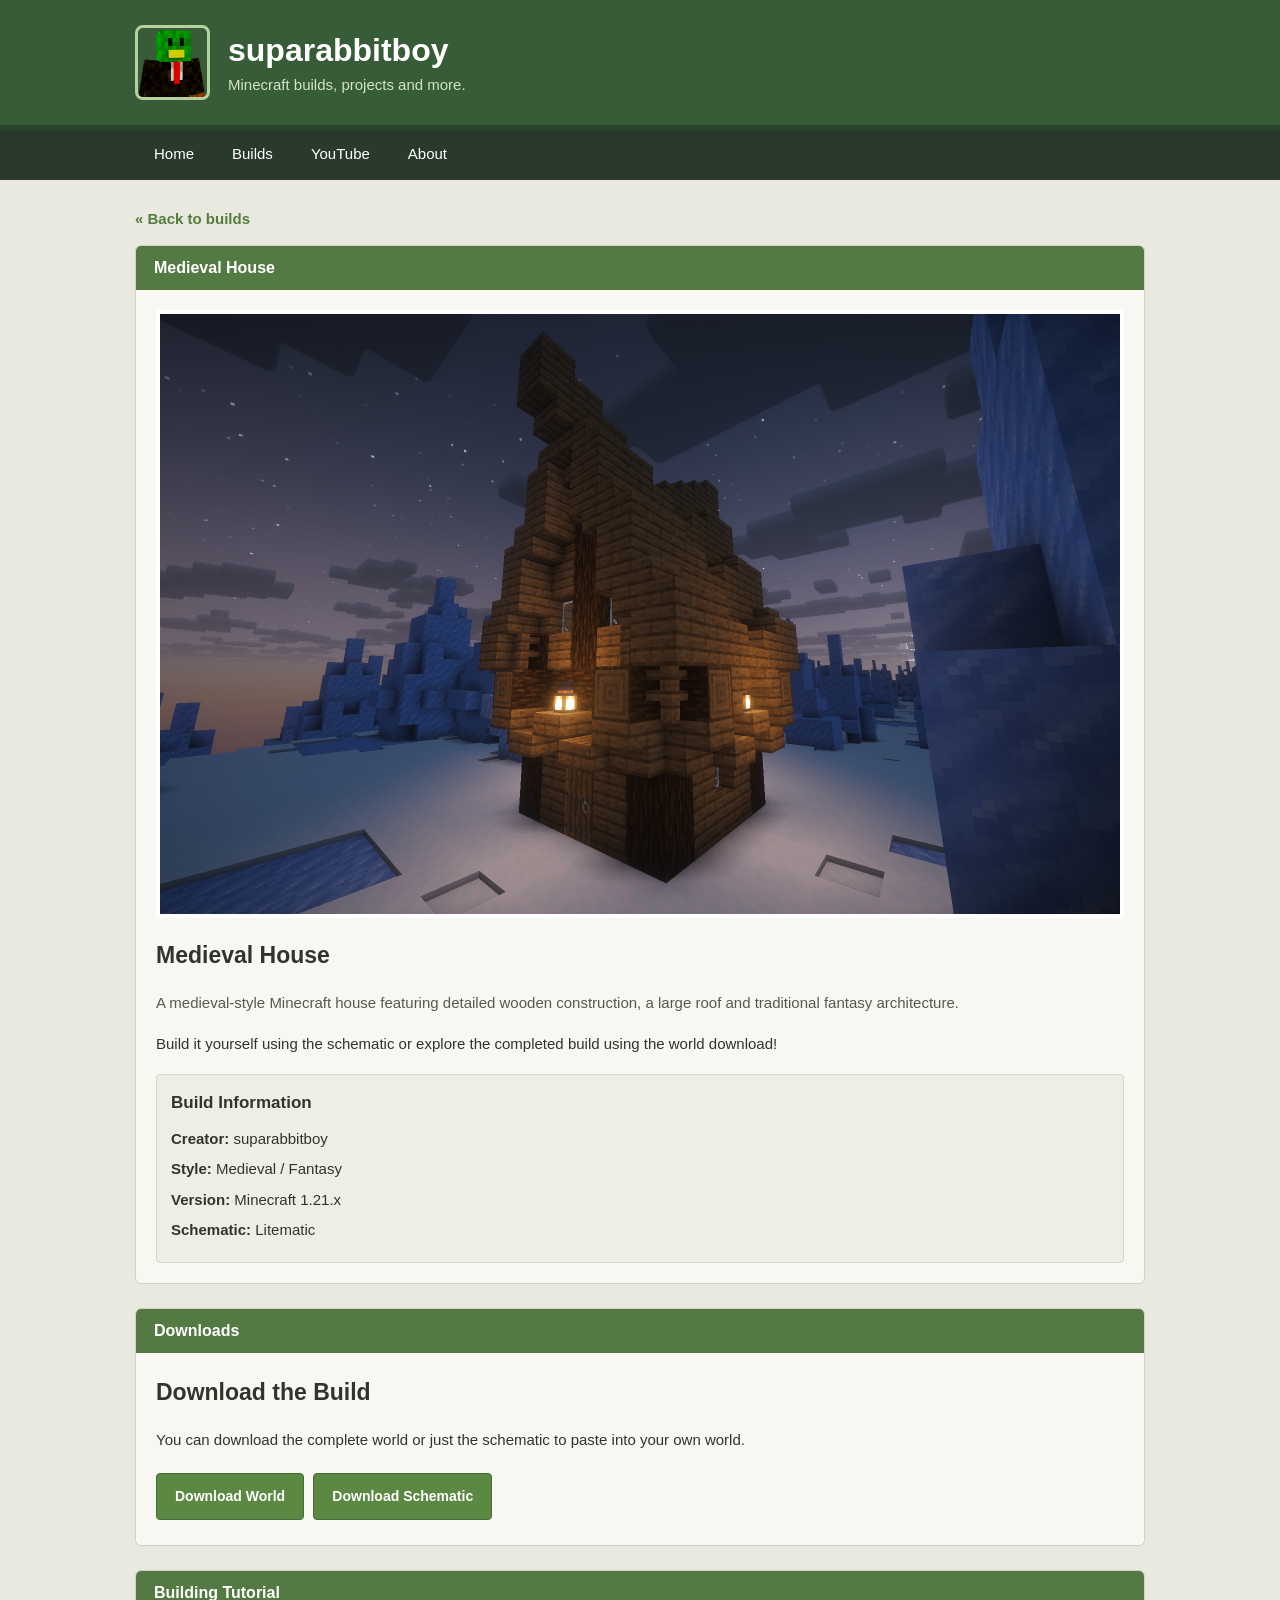
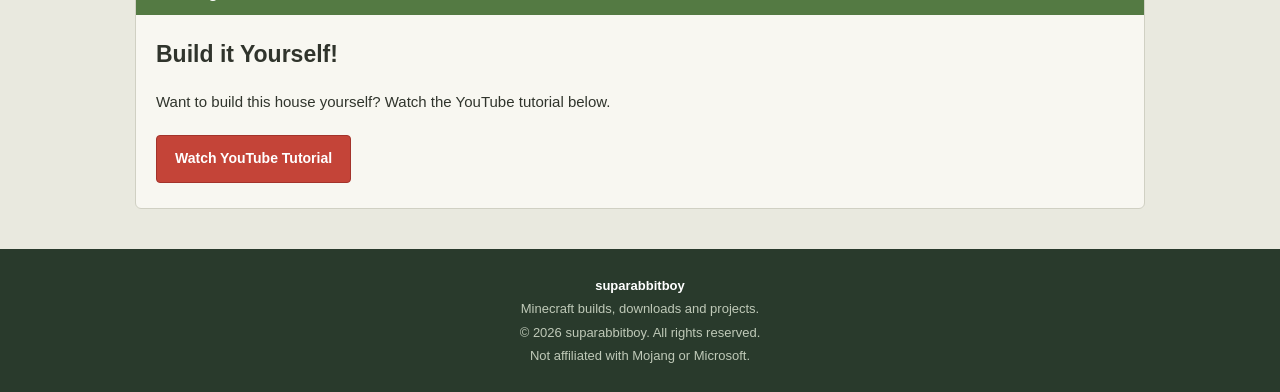
==== builds/medieval-house.html @ 2f1de881 "Build Minecraft portfolio website Replaced the prank page with a complete Minecraft portfolio, added" ====
<!DOCTYPE html>
<html lang="en">
<head>
<meta charset="UTF-8">
<meta name="viewport" content="width=device-width, initial-scale=1.0">
<title>Medieval House | suparabbitboy</title>
<link rel="icon" type="image/png" href="../images/profile.png">

<style>
* {
    box-sizing: border-box;
}

body {
    margin: 0;
    background: #e9e9df;
    color: #30342c;
    font-family: Arial, Helvetica, sans-serif;
    font-size: 15px;
}

a {
    color: #547c3e;
    text-decoration: none;
}

a:hover {
    color: #83a95e;
}

header {
    background: #385c37;
    color: white;
    border-bottom: 5px solid #29462b;
}

.header-inner {
    max-width: 1050px;
    margin: auto;
    padding: 25px 20px;
    display: flex;
    align-items: center;
    gap: 18px;
}

.logo {
    width: 75px;
    height: 75px;
    object-fit: cover;
    border: 3px solid #b7d19e;
    border-radius: 8px;
}

header h1 {
    margin: 0;
    font-size: 32px;
}

header p {
    color: #d3e4c8;
    margin: 7px 0 0;
}

nav {
    background: #293a2c;
}

nav .inner {
    max-width: 1050px;
    margin: auto;
    padding: 0 20px;
    display: flex;
    flex-wrap: wrap;
}

nav a {
    color: white;
    padding: 15px 19px;
    display: block;
    border-bottom: 3px solid transparent;
}

nav a:hover {
    background: #3c5139;
    color: white;
    border-bottom-color: #a8ce7c;
}

.container {
    max-width: 1050px;
    margin: 30px auto;
    padding: 0 20px;
}

.panel {
    background: #f8f7f1;
    border: 1px solid #d0d0c3;
    border-radius: 6px;
    margin-bottom: 24px;
    overflow: hidden;
}

.panel-title {
    background: #547a43;
    color: white;
    padding: 13px 18px;
    font-weight: bold;
    font-size: 16px;
}

.panel-body {
    padding: 20px;
    line-height: 1.7;
}

h2 {
    font-size: 23px;
    margin: 0 0 12px;
}

h3 {
    font-size: 17px;
    margin: 0 0 8px;
}

.build-image {
    width: 100%;
    display: block;
    border: 4px solid white;
    border-radius: 4px;
    margin-bottom: 18px;
}

.description {
    color: #555a50;
}

.details {
    background: #eeeee5;
    border: 1px solid #d5d5c8;
    border-radius: 4px;
    padding: 14px;
    margin-top: 18px;
}

.details p {
    margin: 5px 0;
}

.button {
    display: inline-block;
    background: #5b8842;
    color: white;
    padding: 11px 18px;
    border-radius: 4px;
    margin: 5px 5px 5px 0;
    font-weight: bold;
    font-size: 14px;
    border: 1px solid #456c33;
}

.button:hover {
    background: #466e35;
    color: white;
}

.youtube {
    background: #c44438;
    border-color: #a3332b;
}

.youtube:hover {
    background: #a5332b;
}

.back-link {
    display: inline-block;
    margin-bottom: 18px;
    font-weight: bold;
}

footer {
    background: #293a2c;
    color: #bfc9b8;
    text-align: center;
    padding: 25px 15px;
    margin-top: 40px;
    font-size: 13px;
    line-height: 1.8;
}

footer strong {
    color: white;
}

@media (max-width: 650px) {
    .header-inner {
        padding: 20px;
    }

    header h1 {
        font-size: 25px;
    }

    .logo {
        width: 60px;
        height: 60px;
    }

    nav a {
        padding: 12px;
        font-size: 13px;
    }

    .panel-body {
        padding: 15px;
    }

    .button {
        display: block;
        text-align: center;
    }
}
</style>
</head>

<body>

<!-- HEADER -->
<header>
    <div class="header-inner">
        <img class="logo" src="../images/profile.png" alt="Profile">
        <div>
            <h1>suparabbitboy</h1>
            <p>Minecraft builds, projects and more.</p>
        </div>
    </div>
</header>

<!-- NAVIGATION -->
<nav>
    <div class="inner">
        <a href="../index.html">Home</a>
        <a href="../index.html#builds">Builds</a>
        <a href="../index.html#youtube">YouTube</a>
        <a href="../index.html#about">About</a>
    </div>
</nav>

<div class="container">

    <a class="back-link" href="../index.html#builds">
        &laquo; Back to builds
    </a>

    <!-- BUILD INFORMATION -->
    <section class="panel">
        <div class="panel-title">Medieval House</div>

        <div class="panel-body">

            <img class="build-image"
                 src="../images/medieval-house.png"
                 alt="Medieval Minecraft house">

            <h2>Medieval House</h2>

            <p class="description">
                A medieval-style Minecraft house featuring
                detailed wooden construction, a large roof
                and traditional fantasy architecture.
            </p>

            <p>
                Build it yourself using the schematic or
                explore the completed build using the world
                download!
            </p>

            <div class="details">
                <h3>Build Information</h3>
                <p><strong>Creator:</strong> suparabbitboy</p>
                <p><strong>Style:</strong> Medieval / Fantasy</p>
                <p><strong>Version:</strong> Minecraft 1.21.x</p>
                <p><strong>Schematic:</strong> Litematic</p>
            </div>

        </div>
    </section>

    <!-- DOWNLOADS -->
    <section class="panel">
        <div class="panel-title">Downloads</div>

        <div class="panel-body">

            <h2>Download the Build</h2>

            <p>
                You can download the complete world or just
                the schematic to paste into your own world.
            </p>

            <a class="button"
               href="../downloads/medieval-house-world.zip"
               download>
                Download World
            </a>

            <a class="button"
               href="../downloads/medieval-house.litematic"
               download>
                Download Schematic
            </a>

        </div>
    </section>

    <!-- TUTORIAL -->
    <section class="panel">
        <div class="panel-title">Building Tutorial</div>

        <div class="panel-body">

            <h2>Build it Yourself!</h2>

            <p>
                Want to build this house yourself?
                Watch the YouTube tutorial below.
            </p>

            <a class="button youtube"
               href="https://www.youtube.com/watch?v=SMxajswyHsE"
               target="_blank"
               rel="noopener noreferrer">
                Watch YouTube Tutorial
            </a>

        </div>
    </section>

</div>

<footer>
    <strong>suparabbitboy</strong><br>
    Minecraft builds, downloads and projects.<br>
    &copy; 2026 suparabbitboy. All rights reserved.<br>
    Not affiliated with Mojang or Microsoft.
</footer>

</body>
</html>
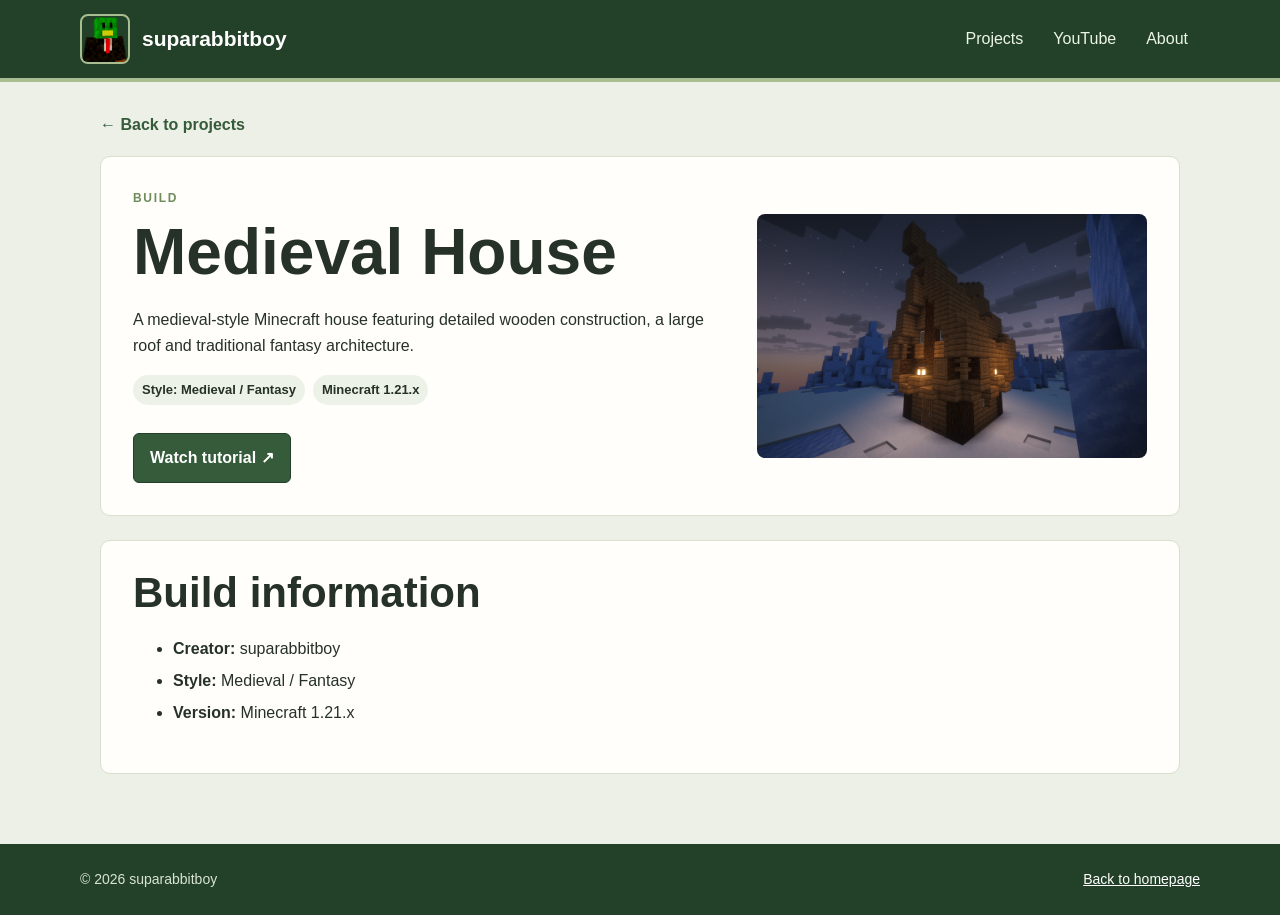
==== commit 1a427691: "Redesign website and add Medieval House Replaced legacy inline styles with a shared responsive theme" ====
--- a/builds/medieval-house.html
+++ b/builds/medieval-house.html
@@ -1,353 +1,57 @@
-
 <!DOCTYPE html>
 <html lang="en">
 <head>
-<meta charset="UTF-8">
-<meta name="viewport" content="width=device-width, initial-scale=1.0">
-<title>Medieval House | suparabbitboy</title>
-<link rel="icon" type="image/png" href="../images/profile.png">
+  <meta charset="UTF-8">
+  <meta name="viewport" content="width=device-width, initial-scale=1.0">
+  <title>Medieval House | suparabbitboy</title>
+  <link rel="icon" type="image/png" href="../images/profile.png">
+  <link rel="stylesheet" href="../style.css">
+</head>
+<body>
+  <header class="site-header">
+    <a class="brand" href="../index.html">
+      <img src="../images/profile.png" alt="" class="brand-icon">
+      <span>suparabbitboy</span>
+    </a>
+    <nav aria-label="Main navigation">
+      <a href="../index.html#projects">Projects</a>
+      <a href="../index.html#youtube">YouTube</a>
+      <a href="../index.html#about">About</a>
+    </nav>
+  </header>
 
-<style>
-* {
-    box-sizing: border-box;
-}
+  <main class="page-main">
+    <a class="back-link" href="../index.html#projects">← Back to projects</a>
 
-body {
-    margin: 0;
-    background: #e9e9df;
-    color: #30342c;
-    font-family: Arial, Helvetica, sans-serif;
-    font-size: 15px;
-}
-
-a {
-    color: #547c3e;
-    text-decoration: none;
-}
-
-a:hover {
-    color: #83a95e;
-}
-
-header {
-    background: #385c37;
-    color: white;
-    border-bottom: 5px solid #29462b;
-}
-
-.header-inner {
-    max-width: 1050px;
-    margin: auto;
-    padding: 25px 20px;
-    display: flex;
-    align-items: center;
-    gap: 18px;
-}
-
-.logo {
-    width: 75px;
-    height: 75px;
-    object-fit: cover;
-    border: 3px solid #b7d19e;
-    border-radius: 8px;
-}
-
-header h1 {
-    margin: 0;
-    font-size: 32px;
-}
-
-header p {
-    color: #d3e4c8;
-    margin: 7px 0 0;
-}
-
-nav {
-    background: #293a2c;
-}
-
-nav .inner {
-    max-width: 1050px;
-    margin: auto;
-    padding: 0 20px;
-    display: flex;
-    flex-wrap: wrap;
-}
-
-nav a {
-    color: white;
-    padding: 15px 19px;
-    display: block;
-    border-bottom: 3px solid transparent;
-}
-
-nav a:hover {
-    background: #3c5139;
-    color: white;
-    border-bottom-color: #a8ce7c;
-}
-
-.container {
-    max-width: 1050px;
-    margin: 30px auto;
-    padding: 0 20px;
-}
-
-.panel {
-    background: #f8f7f1;
-    border: 1px solid #d0d0c3;
-    border-radius: 6px;
-    margin-bottom: 24px;
-    overflow: hidden;
-}
-
-.panel-title {
-    background: #547a43;
-    color: white;
-    padding: 13px 18px;
-    font-weight: bold;
-    font-size: 16px;
-}
-
-.panel-body {
-    padding: 20px;
-    line-height: 1.7;
-}
-
-h2 {
-    font-size: 23px;
-    margin: 0 0 12px;
-}
-
-h3 {
-    font-size: 17px;
-    margin: 0 0 8px;
-}
-
-.build-image {
-    width: 100%;
-    display: block;
-    border: 4px solid white;
-    border-radius: 4px;
-    margin-bottom: 18px;
-}
-
-.description {
-    color: #555a50;
-}
-
-.details {
-    background: #eeeee5;
-    border: 1px solid #d5d5c8;
-    border-radius: 4px;
-    padding: 14px;
-    margin-top: 18px;
-}
-
-.details p {
-    margin: 5px 0;
-}
-
-.button {
-    display: inline-block;
-    background: #5b8842;
-    color: white;
-    padding: 11px 18px;
-    border-radius: 4px;
-    margin: 5px 5px 5px 0;
-    font-weight: bold;
-    font-size: 14px;
-    border: 1px solid #456c33;
-}
-
-.button:hover {
-    background: #466e35;
-    color: white;
-}
-
-.youtube {
-    background: #c44438;
-    border-color: #a3332b;
-}
-
-.youtube:hover {
-    background: #a5332b;
-}
-
-.back-link {
-    display: inline-block;
-    margin-bottom: 18px;
-    font-weight: bold;
-}
-
-footer {
-    background: #293a2c;
-    color: #bfc9b8;
-    text-align: center;
-    padding: 25px 15px;
-    margin-top: 40px;
-    font-size: 13px;
-    line-height: 1.8;
-}
-
-footer strong {
-    color: white;
-}
-
-@media (max-width: 650px) {
-    .header-inner {
-        padding: 20px;
-    }
-
-    header h1 {
-        font-size: 25px;
-    }
-
-    .logo {
-        width: 60px;
-        height: 60px;
-    }
-
-    nav a {
-        padding: 12px;
-        font-size: 13px;
-    }
-
-    .panel-body {
-        padding: 15px;
-    }
-
-    .button {
-        display: block;
-        text-align: center;
-    }
-}
-</style>
-</head>
-
-<body>
-
-<!-- HEADER -->
-<header>
-    <div class="header-inner">
-        <img class="logo" src="../images/profile.png" alt="Profile">
-        <div>
-            <h1>suparabbitboy</h1>
-            <p>Minecraft builds, projects and more.</p>
+    <section class="project-hero">
+      <div>
+        <p class="eyebrow">BUILD</p>
+        <h1>Medieval House</h1>
+        <p>A medieval-style Minecraft house featuring detailed wooden construction, a large roof and traditional fantasy architecture.</p>
+        <div class="meta-row">
+          <span class="pill">Style: Medieval / Fantasy</span>
+          <span class="pill">Minecraft 1.21.x</span>
         </div>
-    </div>
-</header>
-
-<!-- NAVIGATION -->
-<nav>
-    <div class="inner">
-        <a href="../index.html">Home</a>
-        <a href="../index.html#builds">Builds</a>
-        <a href="../index.html#youtube">YouTube</a>
-        <a href="../index.html#about">About</a>
-    </div>
-</nav>
-
-<div class="container">
-
-    <a class="back-link" href="../index.html#builds">
-        &laquo; Back to builds
-    </a>
-
-    <!-- BUILD INFORMATION -->
-    <section class="panel">
-        <div class="panel-title">Medieval House</div>
-
-        <div class="panel-body">
-
-            <img class="build-image"
-                 src="../images/medieval-house.png"
-                 alt="Medieval Minecraft house">
-
-            <h2>Medieval House</h2>
-
-            <p class="description">
-                A medieval-style Minecraft house featuring
-                detailed wooden construction, a large roof
-                and traditional fantasy architecture.
-            </p>
-
-            <p>
-                Build it yourself using the schematic or
-                explore the completed build using the world
-                download!
-            </p>
-
-            <div class="details">
-                <h3>Build Information</h3>
-                <p><strong>Creator:</strong> suparabbitboy</p>
-                <p><strong>Style:</strong> Medieval / Fantasy</p>
-                <p><strong>Version:</strong> Minecraft 1.21.x</p>
-                <p><strong>Schematic:</strong> Litematic</p>
-            </div>
-
+        <div class="project-links">
+          <a class="button" href="https://www.youtube.com/watch?v=SMxajswyHsE" target="_blank" rel="noopener">Watch tutorial ↗</a>
         </div>
+      </div>
+      <img class="project-cover" src="../images/medieval-house.png" alt="Medieval Minecraft house">
     </section>
 
-    <!-- DOWNLOADS -->
-    <section class="panel">
-        <div class="panel-title">Downloads</div>
+    <section class="content-panel">
+      <h2>Build information</h2>
+      <ul class="feature-list">
+        <li><strong>Creator:</strong> suparabbitboy</li>
+        <li><strong>Style:</strong> Medieval / Fantasy</li>
+        <li><strong>Version:</strong> Minecraft 1.21.x</li>
+      </ul>
+    </section>
+  </main>
 
-        <div class="panel-body">
-
-            <h2>Download the Build</h2>
-
-            <p>
-                You can download the complete world or just
-                the schematic to paste into your own world.
-            </p>
-
-            <a class="button"
-               href="../downloads/medieval-house-world.zip"
-               download>
-                Download World
-            </a>
-
-            <a class="button"
-               href="../downloads/medieval-house.litematic"
-               download>
-                Download Schematic
-            </a>
-
-        </div>
-    </section>
-
-    <!-- TUTORIAL -->
-    <section class="panel">
-        <div class="panel-title">Building Tutorial</div>
-
-        <div class="panel-body">
-
-            <h2>Build it Yourself!</h2>
-
-            <p>
-                Want to build this house yourself?
-                Watch the YouTube tutorial below.
-            </p>
-
-            <a class="button youtube"
-               href="https://www.youtube.com/watch?v=SMxajswyHsE"
-               target="_blank"
-               rel="noopener noreferrer">
-                Watch YouTube Tutorial
-            </a>
-
-        </div>
-    </section>
-
-</div>
-
-<footer>
-    <strong>suparabbitboy</strong><br>
-    Minecraft builds, downloads and projects.<br>
-    &copy; 2026 suparabbitboy. All rights reserved.<br>
-    Not affiliated with Mojang or Microsoft.
-</footer>
-
+  <footer class="site-footer">
+    <span>© 2026 suparabbitboy</span>
+    <a href="../index.html">Back to homepage</a>
+  </footer>
 </body>
 </html>
--- a/style.css
+++ b/style.css
@@ -0,0 +1,416 @@
+:root {
+  --forest: #355b3a;
+  --forest-dark: #234129;
+  --sage: #a8be91;
+  --cream: #edf0e6;
+  --paper: #fffefa;
+  --ink: #263128;
+  --muted: #667066;
+  --line: #d9decf;
+  --red: #c4473a;
+}
+
+* { box-sizing: border-box; }
+html { scroll-behavior: smooth; }
+
+body {
+  margin: 0;
+  min-height: 100vh;
+  color: var(--ink);
+  background: var(--cream);
+  font-family: Inter, Arial, Helvetica, sans-serif;
+  line-height: 1.6;
+}
+
+a { color: var(--forest); }
+
+.site-header {
+  min-height: 82px;
+  padding: 14px max(20px, calc((100% - 1120px) / 2));
+  display: flex;
+  align-items: center;
+  justify-content: space-between;
+  gap: 24px;
+  background: var(--forest-dark);
+  border-bottom: 4px solid var(--sage);
+}
+
+.brand {
+  display: inline-flex;
+  align-items: center;
+  gap: 12px;
+  color: white;
+  font-size: 21px;
+  font-weight: 800;
+  text-decoration: none;
+}
+
+.brand-icon {
+  width: 50px;
+  height: 50px;
+  object-fit: cover;
+  border: 2px solid var(--sage);
+  border-radius: 8px;
+}
+
+nav { display: flex; gap: 6px; }
+nav a {
+  padding: 8px 12px;
+  color: #edf4e8;
+  text-decoration: none;
+  border-radius: 6px;
+}
+nav a:hover { background: rgba(255,255,255,.12); }
+
+.hero,
+.section,
+.youtube-panel,
+.about-section,
+.page-main {
+  max-width: 1120px;
+  margin-inline: auto;
+  padding-inline: 20px;
+}
+
+.hero {
+  display: grid;
+  grid-template-columns: 1.05fr .95fr;
+  gap: 48px;
+  align-items: center;
+  padding-block: 64px;
+}
+
+.eyebrow {
+  margin: 0 0 8px;
+  color: #6f8c5a;
+  font-size: 12px;
+  font-weight: 800;
+  letter-spacing: .14em;
+}
+
+h1, h2, h3 { line-height: 1.15; }
+h1 { margin: 0 0 18px; font-size: clamp(38px, 6vw, 64px); }
+h2 { margin: 0 0 12px; font-size: clamp(28px, 4vw, 42px); }
+h3 { margin: 0 0 8px; }
+
+.hero-copy > p:not(.eyebrow) {
+  max-width: 560px;
+  color: var(--muted);
+  font-size: 18px;
+}
+
+.button {
+  display: inline-flex;
+  align-items: center;
+  justify-content: center;
+  gap: 8px;
+  margin-top: 12px;
+  padding: 11px 16px;
+  color: white;
+  background: var(--forest);
+  border: 1px solid var(--forest-dark);
+  border-radius: 6px;
+  font-weight: 800;
+  text-decoration: none;
+}
+.button:hover { background: var(--forest-dark); }
+.button.secondary {
+  color: var(--forest-dark);
+  background: transparent;
+  border-color: var(--forest);
+}
+.button-light {
+  position: relative;
+  margin: 0;
+  padding: 12px 18px;
+  overflow: hidden;
+  color: #873128;
+  background: #fffaf2;
+  border: 1px solid rgba(255,255,255,.8);
+  border-radius: 7px;
+  box-shadow: 0 2px 0 rgba(112,35,29,.16);
+  transition: color .18s ease, background-color .18s ease, box-shadow .18s ease, transform .18s ease;
+}
+.button-light:hover {
+  color: white;
+  background: #a6342b;
+  box-shadow: 0 5px 0 rgba(112,35,29,.2), 0 9px 18px rgba(90,27,22,.2);
+  transform: translateY(-2px);
+}
+.button-light:active { box-shadow: 0 1px 0 rgba(112,35,29,.2); transform: translateY(1px); }
+
+.hero-art { position: relative; }
+.hero-art img {
+  width: 100%;
+  max-height: 390px;
+  object-fit: cover;
+  display: block;
+  border: 8px solid white;
+  border-radius: 10px;
+  box-shadow: 0 16px 32px rgba(35,65,41,.16);
+}
+.image-caption {
+  position: absolute;
+  right: 14px;
+  bottom: 14px;
+  padding: 7px 10px;
+  color: white;
+  background: rgba(35,65,41,.88);
+  border-radius: 4px;
+  font-size: 13px;
+}
+
+.section { padding-block: 58px 64px; }
+.section-heading {
+  display: flex;
+  align-items: end;
+  justify-content: space-between;
+  gap: 24px;
+  margin-bottom: 26px;
+}
+.section-note { max-width: 430px; color: var(--muted); }
+
+.project-tabs {
+  display: flex;
+  gap: 6px;
+  margin-bottom: 22px;
+  padding: 6px;
+  overflow-x: auto;
+  background: #e2e7da;
+  border: 1px solid #d5dccd;
+  border-radius: 8px;
+}
+.project-tab {
+  flex: 0 0 auto;
+  display: inline-flex;
+  align-items: center;
+  gap: 9px;
+  padding: 10px 15px;
+  color: #566154;
+  background: transparent;
+  border: 0;
+  border-radius: 5px;
+  font: inherit;
+  font-size: 14px;
+  font-weight: 700;
+  cursor: pointer;
+  transition: color .18s ease, background-color .18s ease, box-shadow .18s ease;
+}
+.project-tab:hover { color: var(--forest-dark); background: rgba(255,255,255,.55); }
+.project-tab[aria-selected="true"] {
+  color: var(--forest-dark);
+  background: var(--paper);
+  box-shadow: 0 1px 3px rgba(35,65,41,.12);
+}
+.project-tab span {
+  color: #7d8977;
+  font-size: 11px;
+  font-variant-numeric: tabular-nums;
+}
+.project-tab:focus-visible,
+.project-card a:focus-visible,
+.button:focus-visible {
+  outline: 3px solid #e6aa50;
+  outline-offset: 3px;
+}
+
+.project-panel {
+  min-height: 260px;
+  padding: 14px;
+  background: rgba(255,254,250,.58);
+  border: 1px solid var(--line);
+  border-radius: 9px;
+}
+.project-panel[hidden] { display: none; }
+.project-card {
+  display: grid;
+  grid-template-columns: minmax(240px, .9fr) 1.1fr;
+  min-height: 260px;
+  overflow: hidden;
+  background: var(--paper);
+  border: 1px solid var(--line);
+  border-radius: 6px;
+}
+.project-art {
+  position: relative;
+  min-height: 260px;
+  display: grid;
+  place-items: center;
+  overflow: hidden;
+  color: white;
+  background: var(--forest-dark);
+  text-decoration: none;
+}
+.project-art img {
+  position: absolute;
+  width: 100%;
+  height: 100%;
+  object-fit: cover;
+  transition: transform .35s ease;
+}
+.project-art:hover img { transform: scale(1.035); }
+.project-art > span:last-child {
+  position: absolute;
+  left: 14px;
+  bottom: 14px;
+  padding: 5px 8px;
+  color: white;
+  background: rgba(30,45,33,.82);
+  border-radius: 3px;
+  font-size: 11px;
+  font-weight: 800;
+  letter-spacing: .08em;
+}
+.project-art-emerald {
+  background:
+    radial-gradient(ellipse at 70% 22%, rgba(108,192,207,.35), transparent 40%),
+    linear-gradient(140deg, #173f4a, #286e7b 58%, #6a998a);
+}
+.emerald-mark {
+  color: #96e5e9;
+  font-size: clamp(100px, 16vw, 170px);
+  line-height: 1;
+  text-shadow: 0 12px 30px rgba(8,29,39,.32);
+  transform: rotate(45deg);
+}
+.project-card-copy {
+  align-self: center;
+  padding: clamp(24px, 5vw, 54px);
+}
+.project-card-copy .eyebrow { margin-bottom: 10px; }
+.project-card-copy h3 { margin-bottom: 12px; font-size: clamp(24px, 3vw, 34px); }
+.project-card-copy h3 a { color: var(--ink); text-decoration: none; }
+.project-card-copy h3 a:hover { color: var(--forest); }
+.project-card-copy > p:not(.eyebrow) { max-width: 430px; color: var(--muted); }
+.project-card-link {
+  display: inline-flex;
+  gap: 8px;
+  margin-top: 14px;
+  padding-bottom: 3px;
+  color: var(--forest);
+  border-bottom: 1px solid #9cac90;
+  font-weight: 800;
+  text-decoration: none;
+}
+.project-card-link:hover { color: var(--forest-dark); border-bottom-color: var(--forest-dark); }
+.empty-panel {
+  min-height: 190px;
+  display: flex;
+  flex-direction: column;
+  align-items: flex-start;
+  justify-content: center;
+  padding: 36px clamp(22px, 5vw, 54px);
+  background: var(--paper);
+}
+.empty-panel h3 { margin: 0 0 6px; font-size: 22px; }
+.empty-panel p { margin: 0; color: var(--muted); }
+
+.youtube-panel {
+  display: grid;
+  grid-template-columns: auto 1fr auto;
+  align-items: center;
+  gap: 20px;
+  margin-block: 18px 64px;
+  padding-block: 28px;
+  color: white;
+  background: var(--red);
+  border-radius: 10px;
+}
+.youtube-panel .eyebrow { color: #ffe5df; }
+.youtube-panel p { margin: 4px 0; }
+.youtube-mark {
+  width: 58px;
+  height: 58px;
+  display: grid;
+  place-items: center;
+  margin-left: 20px;
+  color: var(--red);
+  background: white;
+  border-radius: 50%;
+  font-size: 22px;
+}
+.youtube-panel .button { margin: 0 20px 0 0; }
+
+.about-section {
+  max-width: 760px;
+  padding-block: 20px 80px;
+  text-align: center;
+}
+
+.page-main { padding-block: 30px 70px; }
+.back-link { display: inline-block; margin-bottom: 18px; font-weight: 800; text-decoration: none; }
+.project-hero {
+  display: grid;
+  grid-template-columns: 1.2fr .8fr;
+  gap: 40px;
+  align-items: center;
+  margin-bottom: 24px;
+  padding: 32px;
+  background: var(--paper);
+  border: 1px solid var(--line);
+  border-radius: 10px;
+}
+.project-cover { width: 100%; max-height: 300px; object-fit: cover; border-radius: 8px; }
+.meta-row, .project-links { display: flex; flex-wrap: wrap; gap: 8px; }
+.pill {
+  padding: 5px 9px;
+  background: #edf2e8;
+  border-radius: 999px;
+  font-size: 13px;
+  font-weight: 700;
+}
+.project-links { margin-top: 16px; }
+.content-panel {
+  margin-top: 18px;
+  padding: 28px 32px;
+  background: var(--paper);
+  border: 1px solid var(--line);
+  border-radius: 10px;
+}
+.feature-list { line-height: 2; }
+.note { padding: 12px 14px; background: #edf2e8; border-left: 4px solid var(--sage); }
+.gallery {
+  display: grid;
+  grid-template-columns: repeat(3, 1fr);
+  gap: 12px;
+}
+.gallery img { width: 100%; aspect-ratio: 4/3; object-fit: cover; border-radius: 6px; }
+.version { padding: 16px 0; border-bottom: 1px solid var(--line); }
+.version:last-child { border-bottom: 0; }
+.version p { margin: 4px 0; color: var(--muted); }
+
+.site-footer {
+  display: flex;
+  justify-content: space-between;
+  gap: 20px;
+  padding: 24px max(20px, calc((100% - 1120px) / 2));
+  color: #d9e3d5;
+  background: var(--forest-dark);
+  font-size: 14px;
+}
+.site-footer a { color: white; }
+
+@media (max-width: 820px) {
+  .hero, .project-hero { grid-template-columns: 1fr; }
+  .project-card { grid-template-columns: .9fr 1.1fr; }
+  .youtube-panel { grid-template-columns: auto 1fr; }
+  .youtube-panel .button { grid-column: 1 / -1; margin: 0 20px 20px; }
+}
+
+@media (max-width: 560px) {
+  .site-header { align-items: flex-start; flex-direction: column; }
+  nav { width: 100%; overflow-x: auto; }
+  .hero { padding-block: 42px; }
+  .gallery { grid-template-columns: 1fr; }
+  .section-heading { align-items: start; flex-direction: column; }
+  .project-tabs { margin-inline: -4px; }
+  .project-tab { padding: 9px 11px; font-size: 13px; }
+  .project-card { grid-template-columns: 1fr; }
+  .project-art { min-height: 190px; }
+  .project-card-copy { padding: 24px; }
+  .youtube-panel { grid-template-columns: 1fr; text-align: center; }
+  .youtube-mark { margin: 20px auto 0; }
+  .youtube-panel .button { margin-inline: 20px; }
+  .project-hero, .content-panel { padding: 20px; }
+  .site-footer { flex-direction: column; text-align: center; }
+}
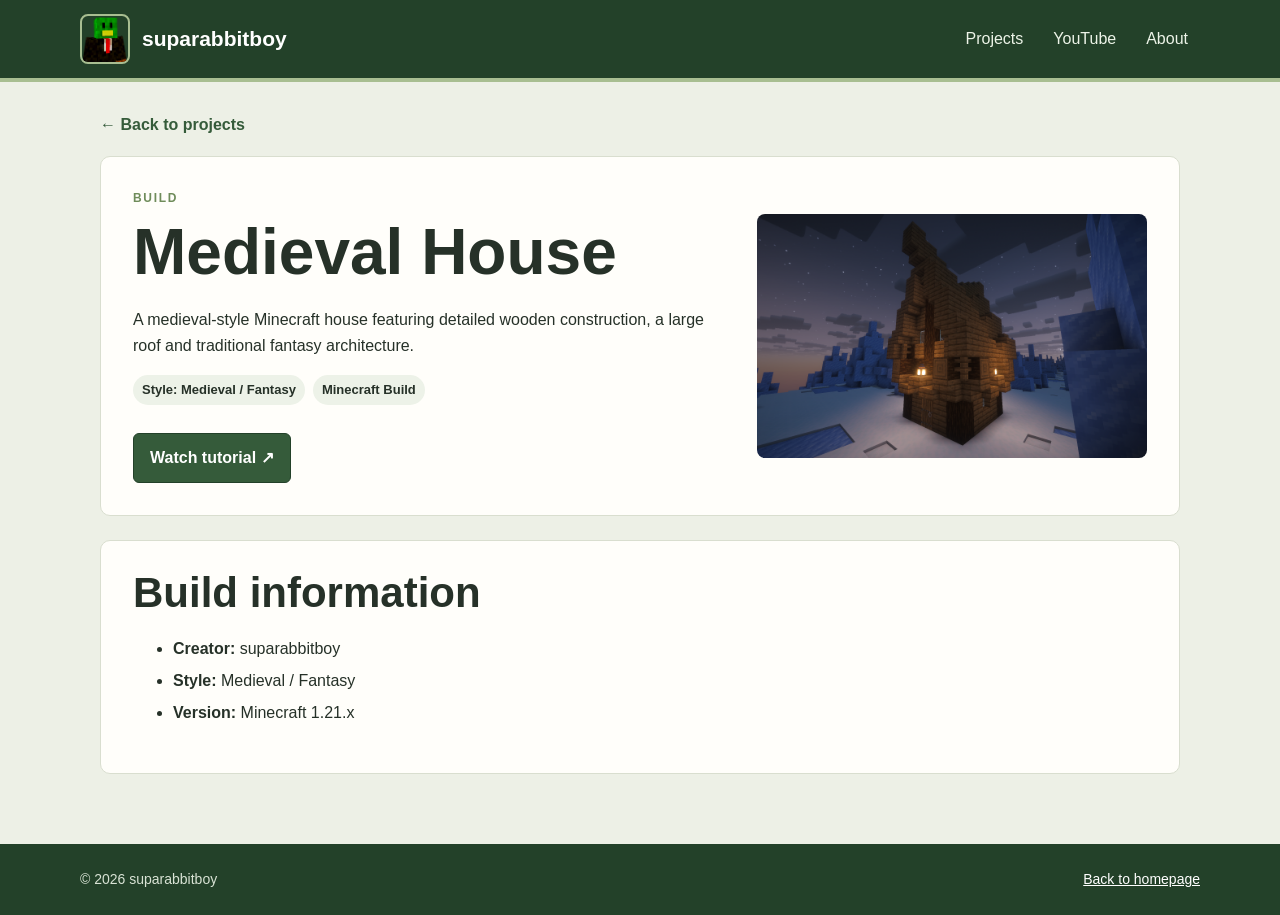
==== commit 41b1e67f: "Add Blue Emeralds datapack Add the Blue Emeralds datapack page and project card, along with resource" ====
--- a/builds/medieval-house.html
+++ b/builds/medieval-house.html
@@ -30,7 +30,7 @@
         <p>A medieval-style Minecraft house featuring detailed wooden construction, a large roof and traditional fantasy architecture.</p>
         <div class="meta-row">
           <span class="pill">Style: Medieval / Fantasy</span>
-          <span class="pill">Minecraft 1.21.x</span>
+          <span class="pill">Minecraft Build</span>
         </div>
         <div class="project-links">
           <a class="button" href="https://www.youtube.com/watch?v=SMxajswyHsE" target="_blank" rel="noopener">Watch tutorial ↗</a>
--- a/style.css
+++ b/style.css
@@ -78,6 +78,19 @@
   gap: 48px;
   align-items: center;
   padding-block: 64px;
+}
+
+.project-art-emerald img {
+  width: 100%;
+  height: 100%;
+  object-fit: cover;
+  position: absolute;
+  inset: 0;
+}
+
+.project-art-emerald {
+  position: relative;
+  overflow: hidden;
 }
 
 .eyebrow {
@@ -375,6 +388,7 @@
   gap: 12px;
 }
 .gallery img { width: 100%; aspect-ratio: 4/3; object-fit: cover; border-radius: 6px; }
+.recipe-gallery img { aspect-ratio: auto; object-fit: contain; background: #edf2e8; }
 .version { padding: 16px 0; border-bottom: 1px solid var(--line); }
 .version:last-child { border-bottom: 0; }
 .version p { margin: 4px 0; color: var(--muted); }
